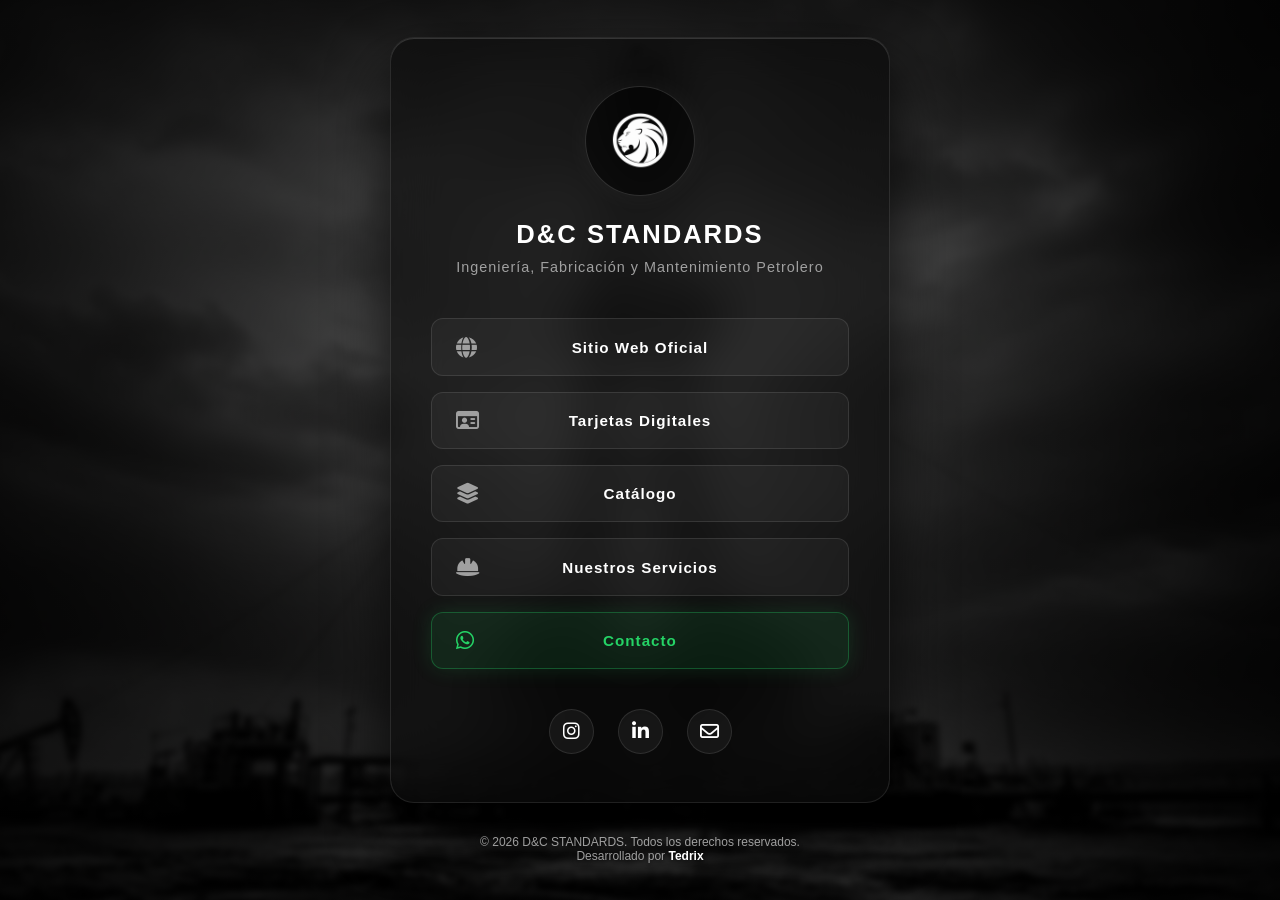
==== templates/links.html @ d987da2b "First Commit Lanzamiento Sitio Web Oficial D&C Standards S.A.S" ====
<!DOCTYPE html>
<html lang="es">
<head>
    <meta charset="UTF-8">
    <meta name="viewport" content="width=device-width, initial-scale=1.0">
    <title>D&C STANDARDS | Portal de Conexión</title>
    
    <meta name="description" content="Portal oficial de enlaces y tarjetas digitales de D&C Standards. Ingeniería y fabricación petrolera.">
    <link rel="icon" type="image/png" href="../static/Icono.ico">

    <link rel="stylesheet" href="https://cdnjs.cloudflare.com/ajax/libs/font-awesome/6.4.0/css/all.min.css">

    <style>
        :root {
            --black: #000000;
            --white: #FFFFFF;
            --tedrix-blue: #00A3FF;
            --whatsapp: #25D366;
            --mid-gray: #A0A0A0;
            --ease-out-expo: cubic-bezier(0.19, 1, 0.22, 1);
        }

        * { margin: 0; padding: 0; box-sizing: border-box; }
        
        body {
            background-color: var(--black);
            color: var(--white);
            font-family: -apple-system, BlinkMacSystemFont, "Segoe UI", Roboto, sans-serif;
            min-height: 100vh;
            display: flex;
            flex-direction: column;
            align-items: center;
            justify-content: center;
            overflow-x: hidden;
            -webkit-font-smoothing: antialiased;
            padding: 2rem 5vw;
        }

        /* --- FONDO MÁS VISIBLE Y NÍTIDO --- */
        .background-container {
            position: fixed;
            inset: 0;
            z-index: -1;
        }
        .background-container img {
            width: 100%;
            height: 100%;
            object-fit: cover;
            /* Aquí está la magia: Menos oscuridad (0.45) y casi nada de desenfoque (3px) */
            filter: brightness(0.45) contrast(1.1) blur(3px);
            transform: scale(1.05); 
        }
        .bg-gradient {
            position: absolute;
            inset: 0;
            /* El degradado ahora es más sutil, solo oscurece los bordes de la pantalla */
            background: radial-gradient(circle at center, rgba(0,0,0,0.1) 0%, rgba(0,0,0,0.8) 100%);
        }

        /* --- DASHBOARD VIP --- */
        .linktree-container {
            width: 100%;
            max-width: 500px;
            /* Subí un poquito la oscuridad del cristal (0.65) para que el texto no se pierda con el nuevo fondo claro */
            background: rgba(12, 12, 12, 0.65);
            backdrop-filter: blur(25px);
            -webkit-backdrop-filter: blur(25px);
            border: 1px solid rgba(255, 255, 255, 0.1);
            border-radius: 24px;
            padding: 3rem 2.5rem;
            display: flex;
            flex-direction: column;
            align-items: center;
            z-index: 1;
            box-shadow: 0 30px 60px rgba(0,0,0,0.8), inset 0 1px 0 rgba(255,255,255,0.15);
            opacity: 0;
            transform: translateY(40px);
            animation: dashboardReveal 1s var(--ease-out-expo) forwards;
        }

        @keyframes dashboardReveal {
            to { opacity: 1; transform: translateY(0); }
        }

        /* --- PERFIL / LOGO --- */
        .profile-section {
            display: flex;
            flex-direction: column;
            align-items: center;
            margin-bottom: 2.5rem;
            text-align: center;
            width: 100%;
        }
        .profile-logo {
            width: 110px;
            height: 110px;
            object-fit: contain;
            background: rgba(0, 0, 0, 0.5);
            border: 1px solid rgba(255, 255, 255, 0.15);
            border-radius: 50%;
            padding: 1.5rem;
            margin-bottom: 1.5rem;
            box-shadow: 0 0 30px rgba(255, 255, 255, 0.05);
        }
        
        .profile-title {
            font-size: 1.6rem;
            font-weight: 900;
            letter-spacing: 2px;
            margin-bottom: 0.5rem;
            text-transform: uppercase;
        }
        .profile-desc {
            color: var(--mid-gray);
            font-size: 0.9rem;
            font-weight: 400;
            letter-spacing: 1px;
            max-width: 90%;
            line-height: 1.5;
        }

        /* --- BOTONES DE ENLACES --- */
        .links-wrapper {
            width: 100%;
            display: flex;
            flex-direction: column;
            gap: 1rem;
        }
        .link-btn {
            position: relative;
            display: flex;
            align-items: center;
            justify-content: center;
            width: 100%;
            padding: 1.2rem 2rem;
            background: rgba(255, 255, 255, 0.04);
            border: 1px solid rgba(255, 255, 255, 0.1);
            border-radius: 12px;
            color: var(--white);
            text-decoration: none;
            font-weight: 600;
            font-size: 0.95rem;
            letter-spacing: 1px;
            overflow: hidden;
            transition: all 0.4s var(--ease-out-expo);
            opacity: 0;
            transform: translateY(20px);
            animation: revealUp 0.8s var(--ease-out-expo) forwards;
        }
        
        /* Retrasos en cascada para la animación */
        .link-btn:nth-child(1) { animation-delay: 0.2s; }
        .link-btn:nth-child(2) { animation-delay: 0.3s; }
        .link-btn:nth-child(3) { animation-delay: 0.4s; }
        .link-btn:nth-child(4) { animation-delay: 0.5s; }
        .link-btn:nth-child(5) { animation-delay: 0.6s; }

        @keyframes revealUp {
            to { opacity: 1; transform: translateY(0); }
        }

        .link-btn i {
            position: absolute;
            left: 1.5rem;
            font-size: 1.3rem;
            color: var(--mid-gray);
            transition: color 0.4s;
        }
        .link-btn:hover {
            background: rgba(255, 255, 255, 0.15);
            border-color: rgba(255, 255, 255, 0.25);
            transform: translateY(-3px) scale(1.02);
            box-shadow: 0 10px 20px rgba(0,0,0,0.4), 0 0 15px rgba(255,255,255,0.05);
        }
        .link-btn:hover i {
            color: var(--white);
        }

        /* Botón destacado (WhatsApp) */
        .link-btn.highlight {
            background: rgba(37, 211, 102, 0.1);
            border-color: rgba(37, 211, 102, 0.3);
            color: var(--whatsapp);
            box-shadow: 0 0 20px rgba(37, 211, 102, 0.15);
        }
        .link-btn.highlight i {
            color: var(--whatsapp);
        }
        .link-btn.highlight:hover {
            background: var(--whatsapp);
            color: var(--black);
            box-shadow: 0 15px 30px rgba(37, 211, 102, 0.3), 0 0 30px rgba(37, 211, 102, 0.5);
        }
        .link-btn.highlight:hover i {
            color: var(--black);
        }

        /* --- REDES SOCIALES INFERIORES --- */
        .social-row {
            display: flex;
            gap: 1.5rem;
            margin-top: 2.5rem;
            opacity: 0;
            animation: revealUp 0.8s var(--ease-out-expo) forwards;
            animation-delay: 0.7s;
        }
        .social-icon {
            display: flex;
            align-items: center;
            justify-content: center;
            width: 45px;
            height: 45px;
            border-radius: 50%;
            background: rgba(255, 255, 255, 0.05);
            border: 1px solid rgba(255, 255, 255, 0.1);
            color: var(--white);
            text-decoration: none;
            font-size: 1.2rem;
            transition: all 0.3s;
        }
        .social-icon:hover {
            background: var(--white);
            color: var(--black);
            transform: translateY(-5px) scale(1.1);
            box-shadow: 0 10px 20px rgba(255,255,255,0.2);
        }

        /* --- FOOTER --- */
        .tree-footer {
            margin-top: 2rem;
            font-size: 0.75rem;
            color: rgba(255,255,255,0.6);
            text-align: center;
            opacity: 0;
            animation: revealUp 0.8s var(--ease-out-expo) forwards;
            animation-delay: 0.9s;
            z-index: 1;
            text-shadow: 0 2px 4px rgba(0,0,0,0.8);
        }
        .tree-footer a {
            color: var(--white);
            text-decoration: none;
            font-weight: 700;
            transition: color 0.3s;
        }
        .tree-footer a:hover {
            color: var(--tedrix-blue);
        }

        /* Responsividad para móviles muy pequeños */
        @media (max-width: 480px) {
            .linktree-container { padding: 2.5rem 1.5rem; border-radius: 20px; }
            .profile-logo { width: 90px; height: 90px; }
            .profile-title { font-size: 1.4rem; }
            .link-btn { padding: 1.1rem 1.5rem; font-size: 0.85rem; }
        }
    </style>
</head>
<body>

    <div class="background-container">
        <img src="../static/Hero.png" alt="Fondo Industrial">
        <div class="bg-gradient"></div>
    </div>

    <div class="linktree-container">
        
        <div class="profile-section">
            <img src="../static/Logo Blanco.png" alt="D&C Standards Logo" class="profile-logo">
            <h1 class="profile-title">D&C STANDARDS</h1>
            <p class="profile-desc">Ingeniería, Fabricación y Mantenimiento Petrolero</p>
        </div>

        <div class="links-wrapper">
            
            <a href="../index.html" class="link-btn">
                <i class="fa-solid fa-globe"></i>
                Sitio Web Oficial
            </a>

            <a href="../templates/tarjetas.html" class="link-btn">
                <i class="fa-regular fa-id-card"></i>
                Tarjetas Digitales
            </a>

            <a href="../index.html#catalogo" class="link-btn">
                <i class="fa-solid fa-layer-group"></i>
                Catálogo </a>

            <a href="../index.html#servicios" class="link-btn">
                <i class="fa-solid fa-helmet-safety"></i>
                Nuestros Servicios
            </a>

            <a href="../https://wa.link/skadew" target="_blank" rel="noopener noreferrer" class="link-btn highlight">
                <i class="fa-brands fa-whatsapp"></i>
                Contacto
            </a>

        </div>

        <div class="social-row">
            <a href="https://www.instagram.com/dc_standards_/" class="social-icon"><i class="fa-brands fa-instagram"></i></a>
            <a href="#" class="social-icon"><i class="fa-brands fa-linkedin-in"></i></a>
            <a href="mailto:info@dcstandards.com" class="social-icon"><i class="fa-regular fa-envelope"></i></a>
        </div>

    </div>

    <footer class="tree-footer">
        <p>&copy; 2026 D&C STANDARDS. Todos los derechos reservados.</p>
        <p>Desarrollado por <a href="https://tedrix.co/" target="_blank">Tedrix</a></p>
    </footer>

</body>
</html>
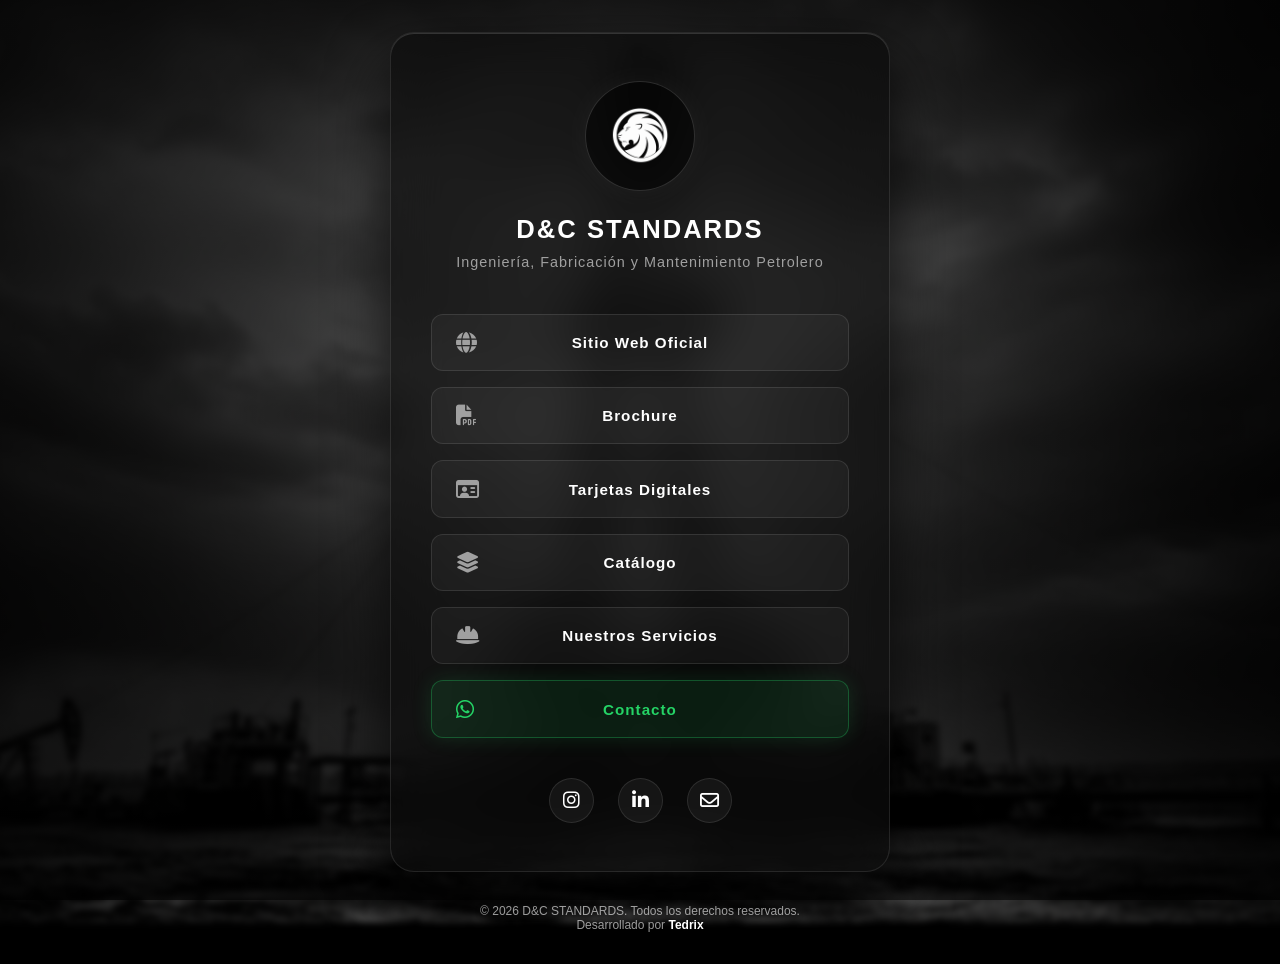
==== commit 3b0f6bab: "update before pay" ====
--- a/templates/links.html
+++ b/templates/links.html
@@ -278,6 +278,11 @@
                 Sitio Web Oficial
             </a>
 
+            <a href="../static/D&C 2026 PORTAFOLIO.pdf" download="Brochure_DC_Standards.pdf" class="link-btn">
+                <i class="fa-solid fa-file-pdf"></i>
+                Brochure
+            </a>
+
             <a href="../templates/tarjetas.html" class="link-btn">
                 <i class="fa-regular fa-id-card"></i>
                 Tarjetas Digitales
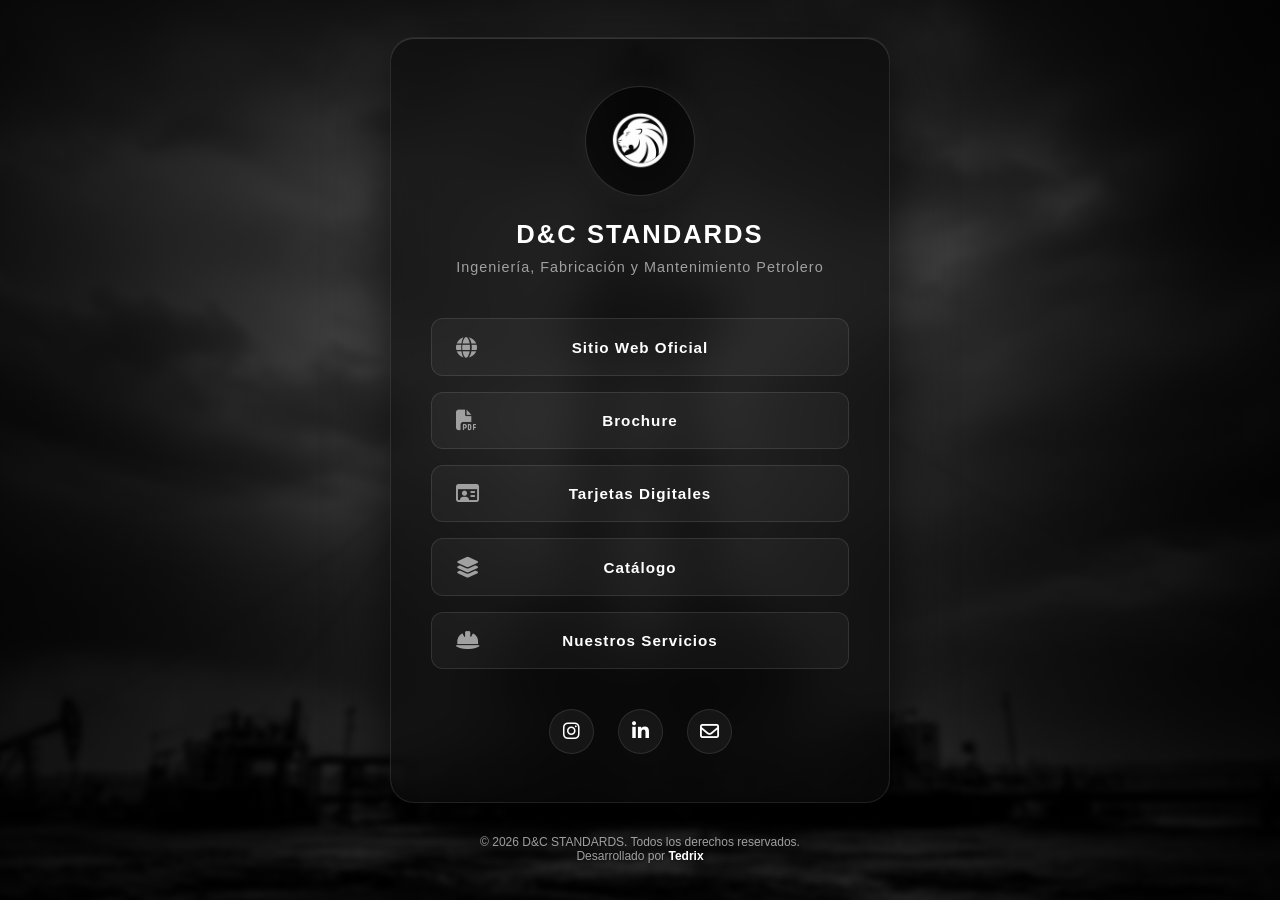
==== commit ef83138f: "change links" ====
--- a/templates/links.html
+++ b/templates/links.html
@@ -297,10 +297,10 @@
                 Nuestros Servicios
             </a>
 
-            <a href="../https://wa.link/skadew" target="_blank" rel="noopener noreferrer" class="link-btn highlight">
+            <!--<a href="../https://wa.link/skadew" target="_blank" rel="noopener noreferrer" class="link-btn highlight">
                 <i class="fa-brands fa-whatsapp"></i>
                 Contacto
-            </a>
+            </a>-->
 
         </div>
 
